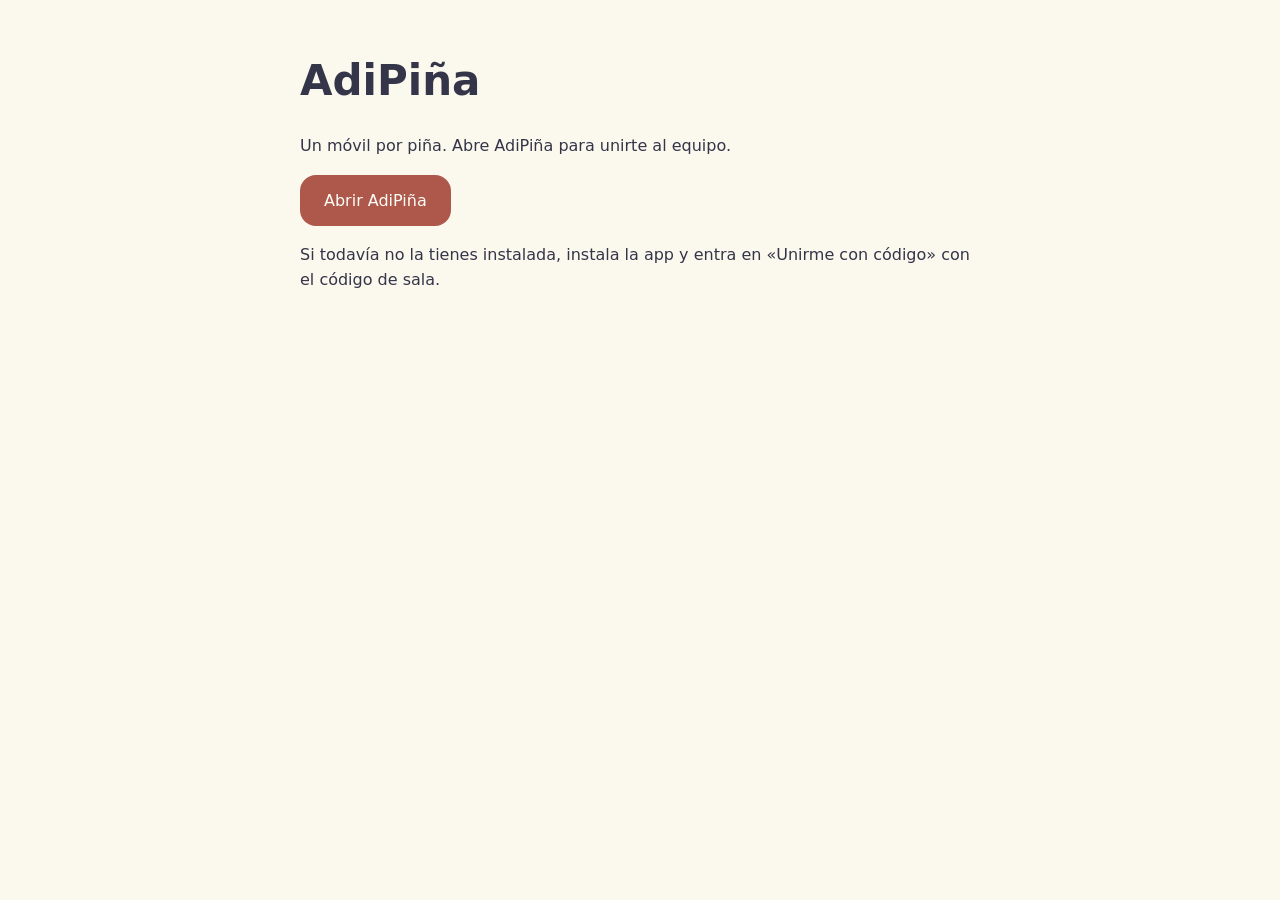
==== index.html @ 05e2ef24 "Add AdiPiña invitation and TV scoreboard page Static page for room invitation links (?sala=) and the" ====
<!doctype html><html lang="es"><meta charset="utf-8"><meta name="viewport" content="width=device-width,initial-scale=1"><meta name="referrer" content="no-referrer"><meta http-equiv="Content-Security-Policy" content="default-src 'none'; style-src 'unsafe-inline'; script-src 'unsafe-inline'; connect-src https://wcsgyncbkxkcshomvloh.supabase.co; base-uri 'none'; form-action 'none'"><title>AdiPiña</title><style>
  *{box-sizing:border-box}body{background:#fbf8ed;color:#343548;font-family:system-ui,sans-serif;margin:0;padding:28px 20px}main{max-width:680px;margin:auto}h1{font-size:42px}p{line-height:1.6}a{display:inline-block;padding:16px 24px;border-radius:16px;background:#ad584b;color:#fffdf7;text-decoration:none}strong{font-size:40px;letter-spacing:.08em}ol{padding:0;list-style:none}li{display:flex;justify-content:space-between;gap:16px;background:#fffdf7;border:1px solid #868072;padding:18px;margin:10px 0;border-radius:16px}#clock{font-size:48px}small{color:#615d66}</style><main><h1>AdiPiña</h1><section id="invite"><p>Un móvil por piña. Abre AdiPiña para unirte al equipo.</p><p id="code-line" hidden>Código de sala: <strong id="code"></strong></p><a id="open" href="adipina://join/">Abrir AdiPiña</a><p>Si todavía no la tienes instalada, instala la app y entra en «Unirme con código» con el código de sala.</p></section><section id="board" hidden><p id="status"></p><div id="clock"></div><ol id="teams"></ol><small>Las respuestas solo aparecen en el móvil de quien da las pistas.</small></section></main><script>
  const API="https://wcsgyncbkxkcshomvloh.supabase.co/functions/v1/adipina";
  const invited=(new URLSearchParams(location.search).get('sala')||'').match(/^\d{6}$/)?.[0];
  if(invited){document.getElementById('code').textContent=invited;document.getElementById('code-line').hidden=false;document.getElementById('open').href='adipina://join/?sala='+invited;}
  const marker=location.hash.match(/^#marcador=(\d{6})\.([a-f0-9]{48})$/);
  if(marker){
    const token=marker[2],code=marker[1],base=(API||location.origin+location.pathname).replace(/\/$/,'');
    history.replaceState(null,'',location.pathname);document.getElementById('invite').hidden=true;document.getElementById('board').hidden=false;
    const status=document.getElementById('status'),clock=document.getElementById('clock'),teams=document.getElementById('teams');
    let end=0,remaining=0,playing=false,stopped=false;
    setInterval(()=>{const ms=playing?Math.max(0,end-performance.now()):remaining;const s=Math.ceil(ms/1000);clock.textContent=Math.floor(s/60).toString().padStart(2,'0')+':'+(s%60).toString().padStart(2,'0')},200);
    async function poll(){let delay=3500;try{
      const response=await fetch(base+'/api/rooms/'+code,{headers:{Authorization:'Bearer '+token}});const data=await response.json();
      if(!response.ok){status.textContent=data.error||'La sala no está disponible.';if([401,404,410].includes(response.status))stopped=true;}
      else{const state=data.state;status.textContent=state?'Sala '+code+' · '+({playing:'En juego',paused:'Partida en pausa',handoff:'Preparando turno',summary:'Fin del turno',finished:'Partida terminada',exhausted:'Sin tarjetas'}[state.phase]||''): 'Esperando a las piñas';
        remaining=state?.remaining||0;playing=state?.phase==='playing';end=performance.now()+remaining;teams.replaceChildren();
        for(const team of [...(state?.teams||data.teams)].sort((a,b)=>(b.score||0)-(a.score||0))){const row=document.createElement('li'),name=document.createElement('span'),score=document.createElement('b');name.textContent=team.name;score.textContent=(team.score||0)+' pts';row.append(name,score);teams.append(row)}
        delay=data.pollAfter||3500;}
    }catch{status.textContent='Conexión interrumpida. Reconectando…';delay=5000}if(!stopped)setTimeout(poll,delay)}poll();
  }
</script></html>
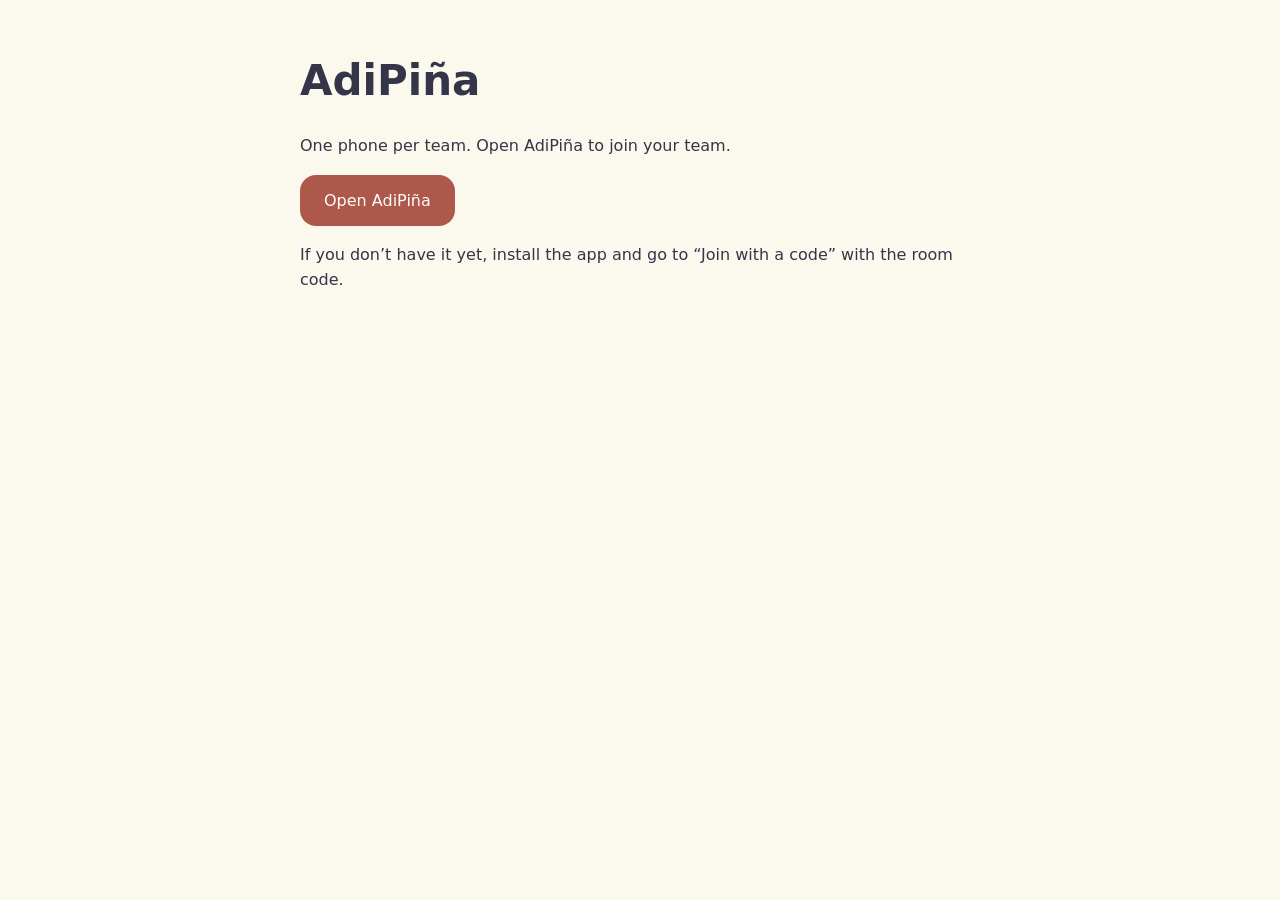
==== commit 1be6f7d2: "English privacy policy and help, and a bilingual invitation page en/privacy.html and en/support.html" ====
--- a/index.html
+++ b/index.html
@@ -1,8 +1,10 @@
 <!doctype html><html lang="es"><meta charset="utf-8"><meta name="viewport" content="width=device-width,initial-scale=1"><meta name="referrer" content="no-referrer"><meta http-equiv="Content-Security-Policy" content="default-src 'none'; style-src 'unsafe-inline'; script-src 'unsafe-inline'; connect-src https://wcsgyncbkxkcshomvloh.supabase.co; base-uri 'none'; form-action 'none'"><title>AdiPiña</title><style>
-  *{box-sizing:border-box}body{background:#fbf8ed;color:#343548;font-family:system-ui,sans-serif;margin:0;padding:28px 20px}main{max-width:680px;margin:auto}h1{font-size:42px}p{line-height:1.6}a{display:inline-block;padding:16px 24px;border-radius:16px;background:#ad584b;color:#fffdf7;text-decoration:none}strong{font-size:40px;letter-spacing:.08em}ol{padding:0;list-style:none}li{display:flex;justify-content:space-between;gap:16px;background:#fffdf7;border:1px solid #868072;padding:18px;margin:10px 0;border-radius:16px}#clock{font-size:48px}small{color:#615d66}</style><main><h1>AdiPiña</h1><section id="invite"><p>Un móvil por piña. Abre AdiPiña para unirte al equipo.</p><p id="code-line" hidden>Código de sala: <strong id="code"></strong></p><a id="open" href="adipina://join/">Abrir AdiPiña</a><p>Si todavía no la tienes instalada, instala la app y entra en «Unirme con código» con el código de sala.</p></section><section id="board" hidden><p id="status"></p><div id="clock"></div><ol id="teams"></ol><small>Las respuestas solo aparecen en el móvil de quien da las pistas.</small></section></main><script>
-  const API="https://wcsgyncbkxkcshomvloh.supabase.co/functions/v1/adipina";
+  *{box-sizing:border-box}body{background:#fbf8ed;color:#343548;font-family:system-ui,sans-serif;margin:0;padding:28px 20px}main{max-width:680px;margin:auto}h1{font-size:42px}p{line-height:1.6}[hidden]{display:none!important}a.secondary{background:#fffdf7;color:#ad584b;border:1px solid #ad584b;margin-top:10px}a{display:inline-block;padding:16px 24px;border-radius:16px;background:#ad584b;color:#fffdf7;text-decoration:none}strong{font-size:40px;letter-spacing:.08em}ol{padding:0;list-style:none}li{display:flex;justify-content:space-between;gap:16px;background:#fffdf7;border:1px solid #868072;padding:18px;margin:10px 0;border-radius:16px}#clock{font-size:48px}small{color:#615d66}</style><main><h1>AdiPiña</h1><section id="invite"><p data-t="lead"></p><p id="code-line" hidden><span data-t="code"></span> <strong id="code"></strong></p><a id="open" href="adipina://join/" data-t="open"></a> <a id="play" class="secondary" hidden data-t="play"></a><p data-t="install"></p></section><section id="board" hidden><p id="status"></p><div id="clock"></div><ol id="teams"></ol><small data-t="private"></small></section></main><script>
+  const API="https://wcsgyncbkxkcshomvloh.supabase.co/functions/v1/adipina",PLAY="https://sergioiglesiasleite.github.io/adipina-legal/prueba/",TEXTS={"es":{"lead":"Un móvil por piña. Abre AdiPiña para unirte al equipo.","code":"Código de sala:","open":"Abrir AdiPiña","play":"Jugar en el navegador","install":"Si todavía no la tienes instalada, instala la app y entra en «Unirme con código» con el código de sala.","private":"Las respuestas solo aparecen en el móvil de quien da las pistas.","unavailable":"La sala no está disponible.","room":"Sala","waiting":"Esperando a las piñas","reconnecting":"Conexión interrumpida. Reconectando…","phases":{"playing":"En juego","paused":"Partida en pausa","handoff":"Preparando turno","summary":"Fin del turno","finished":"Partida terminada","exhausted":"Sin tarjetas"}},"en":{"lead":"One phone per team. Open AdiPiña to join your team.","code":"Room code:","open":"Open AdiPiña","play":"Play in the browser","install":"If you don’t have it yet, install the app and go to “Join with a code” with the room code.","private":"Answers only appear on the phone of whoever gives the clues.","unavailable":"The room isn’t available.","room":"Room","waiting":"Waiting for the teams","reconnecting":"Connection lost. Reconnecting…","phases":{"playing":"Playing","paused":"Game paused","handoff":"Getting the turn ready","summary":"End of the turn","finished":"Game over","exhausted":"No cards left"}}};
+  const chosen=new URLSearchParams(location.search).get('lang'),lang=TEXTS[chosen]?chosen:String(navigator.languages?.[0]||navigator.language||'es').toLowerCase().startsWith('es')?'es':'en',T=TEXTS[lang];
+  document.documentElement.lang=lang;for(const el of document.querySelectorAll('[data-t]'))el.textContent=T[el.dataset.t];
   const invited=(new URLSearchParams(location.search).get('sala')||'').match(/^\d{6}$/)?.[0];
-  if(invited){document.getElementById('code').textContent=invited;document.getElementById('code-line').hidden=false;document.getElementById('open').href='adipina://join/?sala='+invited;}
+  if(invited){document.getElementById('code').textContent=invited;document.getElementById('code-line').hidden=false;document.getElementById('open').href='adipina://join/?sala='+invited;if(PLAY){const play=document.getElementById('play');play.href=PLAY+'?sala='+invited;play.hidden=false;}}
   const marker=location.hash.match(/^#marcador=(\d{6})\.([a-f0-9]{48})$/);
   if(marker){
     const token=marker[2],code=marker[1],base=(API||location.origin+location.pathname).replace(/\/$/,'');
@@ -12,11 +14,12 @@
     setInterval(()=>{const ms=playing?Math.max(0,end-performance.now()):remaining;const s=Math.ceil(ms/1000);clock.textContent=Math.floor(s/60).toString().padStart(2,'0')+':'+(s%60).toString().padStart(2,'0')},200);
     async function poll(){let delay=3500;try{
       const response=await fetch(base+'/api/rooms/'+code,{headers:{Authorization:'Bearer '+token}});const data=await response.json();
-      if(!response.ok){status.textContent=data.error||'La sala no está disponible.';if([401,404,410].includes(response.status))stopped=true;}
-      else{const state=data.state;status.textContent=state?'Sala '+code+' · '+({playing:'En juego',paused:'Partida en pausa',handoff:'Preparando turno',summary:'Fin del turno',finished:'Partida terminada',exhausted:'Sin tarjetas'}[state.phase]||''): 'Esperando a las piñas';
+      // Room servers answer in Spanish: that text is kept for a Spanish board, the general one otherwise.
+      if(!response.ok){status.textContent=lang==='es'&&data.error||T.unavailable;if([401,404,410].includes(response.status))stopped=true;}
+      else{const state=data.state;status.textContent=state?T.room+' '+code+' · '+(T.phases[state.phase]||''):T.waiting;
         remaining=state?.remaining||0;playing=state?.phase==='playing';end=performance.now()+remaining;teams.replaceChildren();
         for(const team of [...(state?.teams||data.teams)].sort((a,b)=>(b.score||0)-(a.score||0))){const row=document.createElement('li'),name=document.createElement('span'),score=document.createElement('b');name.textContent=team.name;score.textContent=(team.score||0)+' pts';row.append(name,score);teams.append(row)}
         delay=data.pollAfter||3500;}
-    }catch{status.textContent='Conexión interrumpida. Reconectando…';delay=5000}if(!stopped)setTimeout(poll,delay)}poll();
+    }catch{status.textContent=T.reconnecting;delay=5000}if(!stopped)setTimeout(poll,delay)}poll();
   }
 </script></html>
